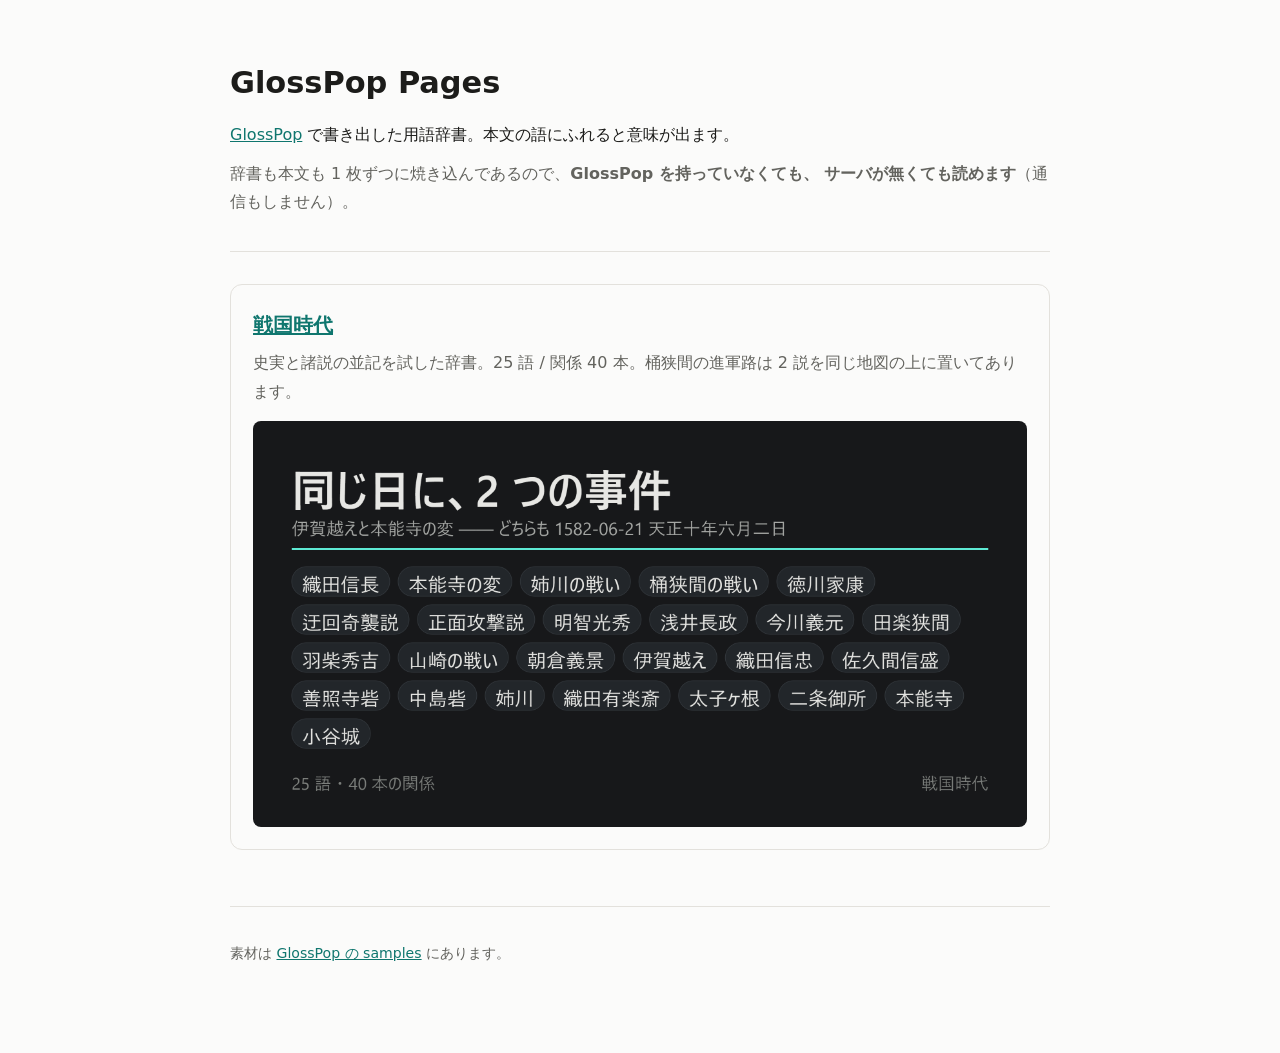
==== index.html @ 49b5cc81 "戦国時代の辞書を置く（GlossPop の公開機能の 1 本目） GlossPop のビューアから ⋯ → 公開する で書き出したもの。素材は lancard-aikawa/GlossPop の sa" ====
<!doctype html>
<html lang="ja">
<head>
<meta charset="utf-8">
<meta name="viewport" content="width=device-width, initial-scale=1">
<title>GlossPop Pages</title>
<meta name="description" content="GlossPop で書き出した用語辞書の公開ページ。本文も辞書も 1 枚ずつに焼き込んであるので、サーバが無くても読めます。">
<meta property="og:type" content="website">
<meta property="og:title" content="GlossPop Pages">
<meta property="og:description" content="GlossPop で書き出した用語辞書の公開ページ。">
<meta property="og:url" content="https://lancard-aikawa.github.io/GlossPopPages/">
<style>
:root { --bg:#fbfbfa; --fg:#1c1c1a; --dim:#63635e; --line:#e3e1dc; --accent:#0f766e; }
@media (prefers-color-scheme: dark) {
  :root { --bg:#17181a; --fg:#e7e7e4; --dim:#a6a8a5; --line:#2c2f36; --accent:#5eead4; }
}
* { box-sizing: border-box; }
body { margin:0; padding:0 20px 72px; background:var(--bg); color:var(--fg);
  font-family:"Yu Gothic UI","Hiragino Sans","Noto Sans JP",system-ui,sans-serif;
  line-height:1.8; }
.wrap { max-width:820px; margin:0 auto; }
header { padding:56px 0 24px; border-bottom:1px solid var(--line); }
h1 { margin:0 0 10px; font-size:1.9rem; }
.lede { margin:0 0 10px; }
.muted { color:var(--dim); }
a { color:var(--accent); }
.card { display:block; margin:32px 0 0; padding:22px; border:1px solid var(--line);
  border-radius:12px; }
.card h2 { margin:0 0 6px; font-size:1.25rem; }
.card p { margin:0 0 14px; color:var(--dim); }
.card img { display:block; width:100%; height:auto; border-radius:8px; }
footer { margin:56px 0 0; padding-top:20px; border-top:1px solid var(--line);
  color:var(--dim); font-size:.88rem; }
</style>
</head>
<body>
<div class="wrap">

<header>
  <h1>GlossPop Pages</h1>
  <p class="lede">
    <a href="https://github.com/lancard-aikawa/GlossPop">GlossPop</a>
    で書き出した用語辞書。本文の語にふれると意味が出ます。
  </p>
  <p class="lede muted">
    辞書も本文も 1 枚ずつに焼き込んであるので、<strong>GlossPop を持っていなくても、
    サーバが無くても読めます</strong>（通信もしません）。
  </p>
</header>

<main>

  <article class="card">
    <h2><a href="戦国時代/">戦国時代</a></h2>
    <p>史実と諸説の並記を試した辞書。25 語 / 関係 40 本。桶狭間の進軍路は
      2 説を同じ地図の上に置いてあります。</p>
    <a href="戦国時代/"><img src="戦国時代/card.png" alt="戦国時代 —— 同じ日に、2 つの事件"
      width="1200" height="630"></a>
  </article>

</main>

<footer>
  <p>素材は
    <a href="https://github.com/lancard-aikawa/GlossPop/tree/main/samples">GlossPop の samples</a>
    にあります。</p>
</footer>

</div>
</body>
</html>
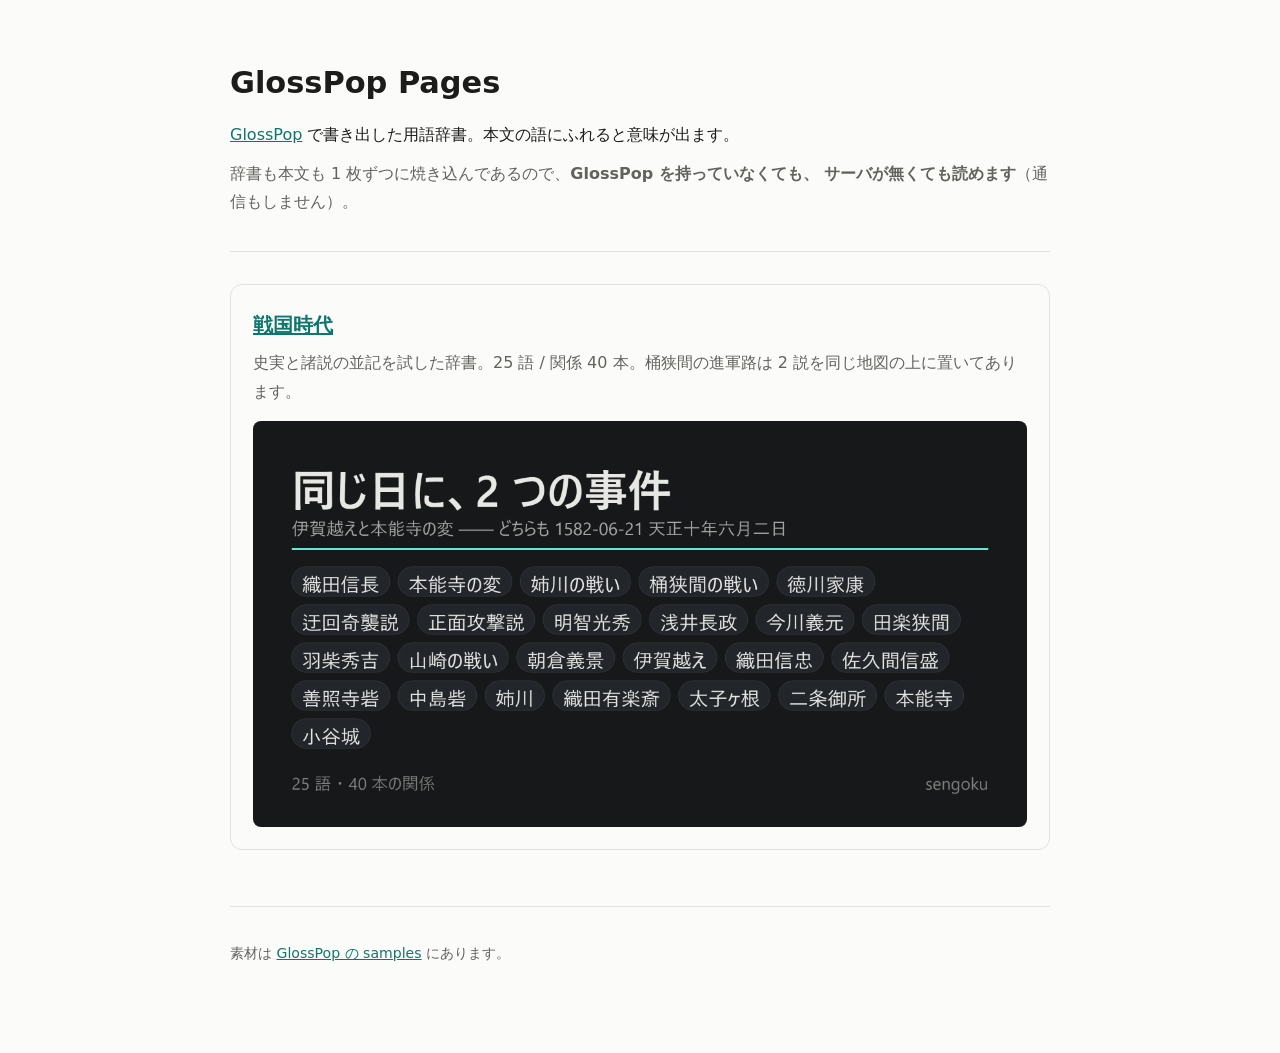
==== commit 2dc23e72: "英数字のフォルダ名で置き直す（sengoku/） **日本語のフォルダ名だと、貼った先が URL を encode せずに取りに来たときに 404 になってカードが出ない。** 実測:    http" ====
--- a/index.html
+++ b/index.html
@@ -51,10 +51,10 @@
 <main>
 
   <article class="card">
-    <h2><a href="戦国時代/">戦国時代</a></h2>
+    <h2><a href="sengoku/">戦国時代</a></h2>
     <p>史実と諸説の並記を試した辞書。25 語 / 関係 40 本。桶狭間の進軍路は
       2 説を同じ地図の上に置いてあります。</p>
-    <a href="戦国時代/"><img src="戦国時代/card.png" alt="戦国時代 —— 同じ日に、2 つの事件"
+    <a href="sengoku/"><img src="sengoku/card.png" alt="戦国時代 —— 同じ日に、2 つの事件"
       width="1200" height="630"></a>
   </article>
 
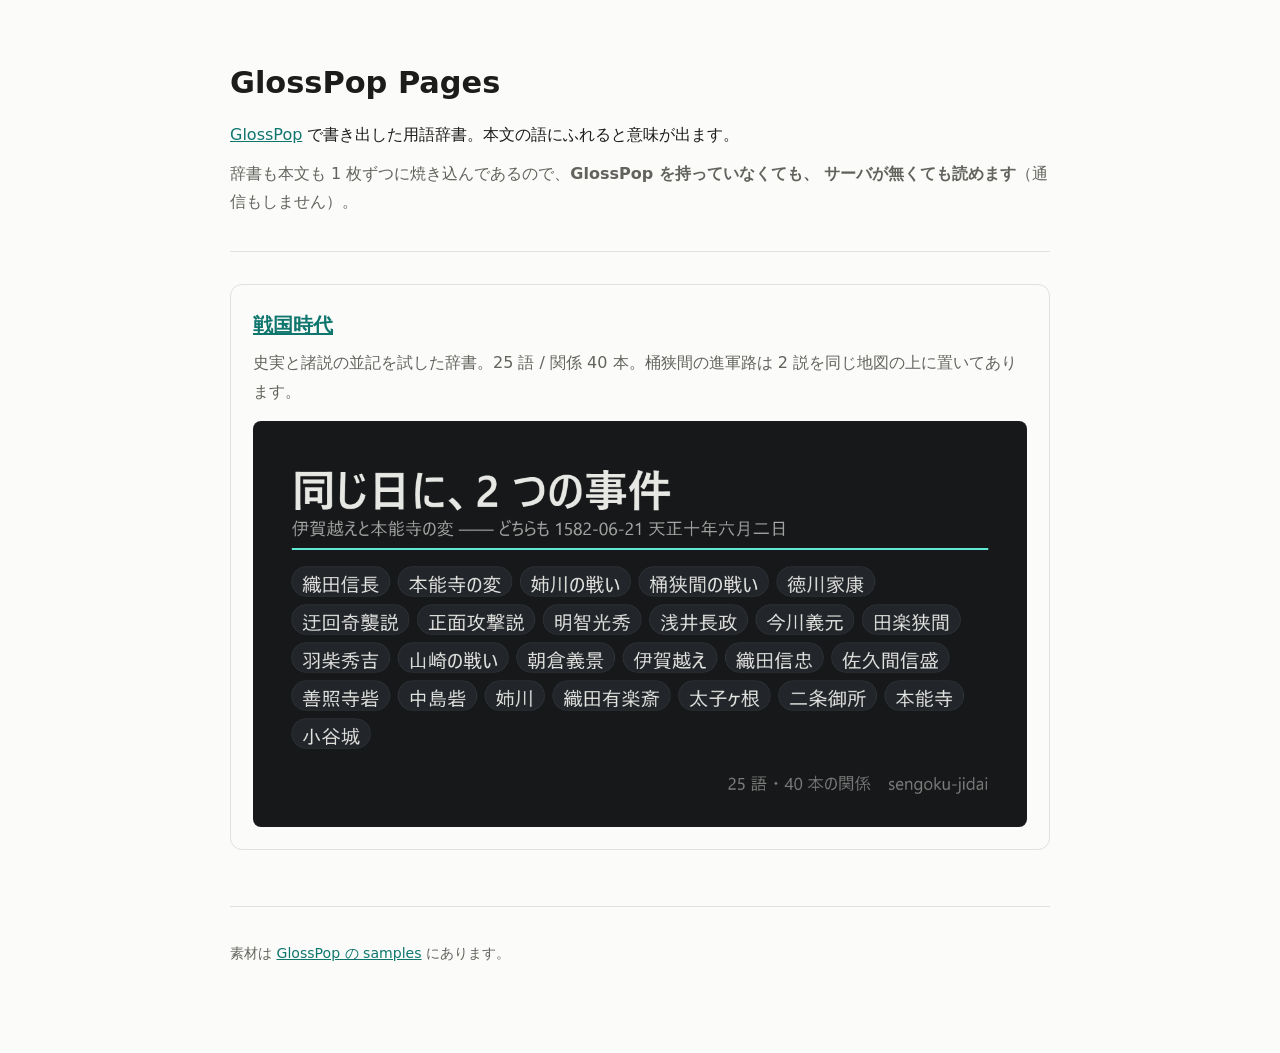
==== commit d7c047a4: "足もとを直したカードで置き直す（sengoku-jidai/） X は左下に見出しの札を重ねるので、数と名前を右へ寄せた版。X はページ URL ごとに覚えていて読み直させる手段が無いため、確かめるに" ====
--- a/index.html
+++ b/index.html
@@ -51,10 +51,10 @@
 <main>
 
   <article class="card">
-    <h2><a href="sengoku/">戦国時代</a></h2>
+    <h2><a href="sengoku-jidai/">戦国時代</a></h2>
     <p>史実と諸説の並記を試した辞書。25 語 / 関係 40 本。桶狭間の進軍路は
       2 説を同じ地図の上に置いてあります。</p>
-    <a href="sengoku/"><img src="sengoku/card.png" alt="戦国時代 —— 同じ日に、2 つの事件"
+    <a href="sengoku-jidai/"><img src="sengoku-jidai/card.png" alt="戦国時代 —— 同じ日に、2 つの事件"
       width="1200" height="630"></a>
   </article>
 
